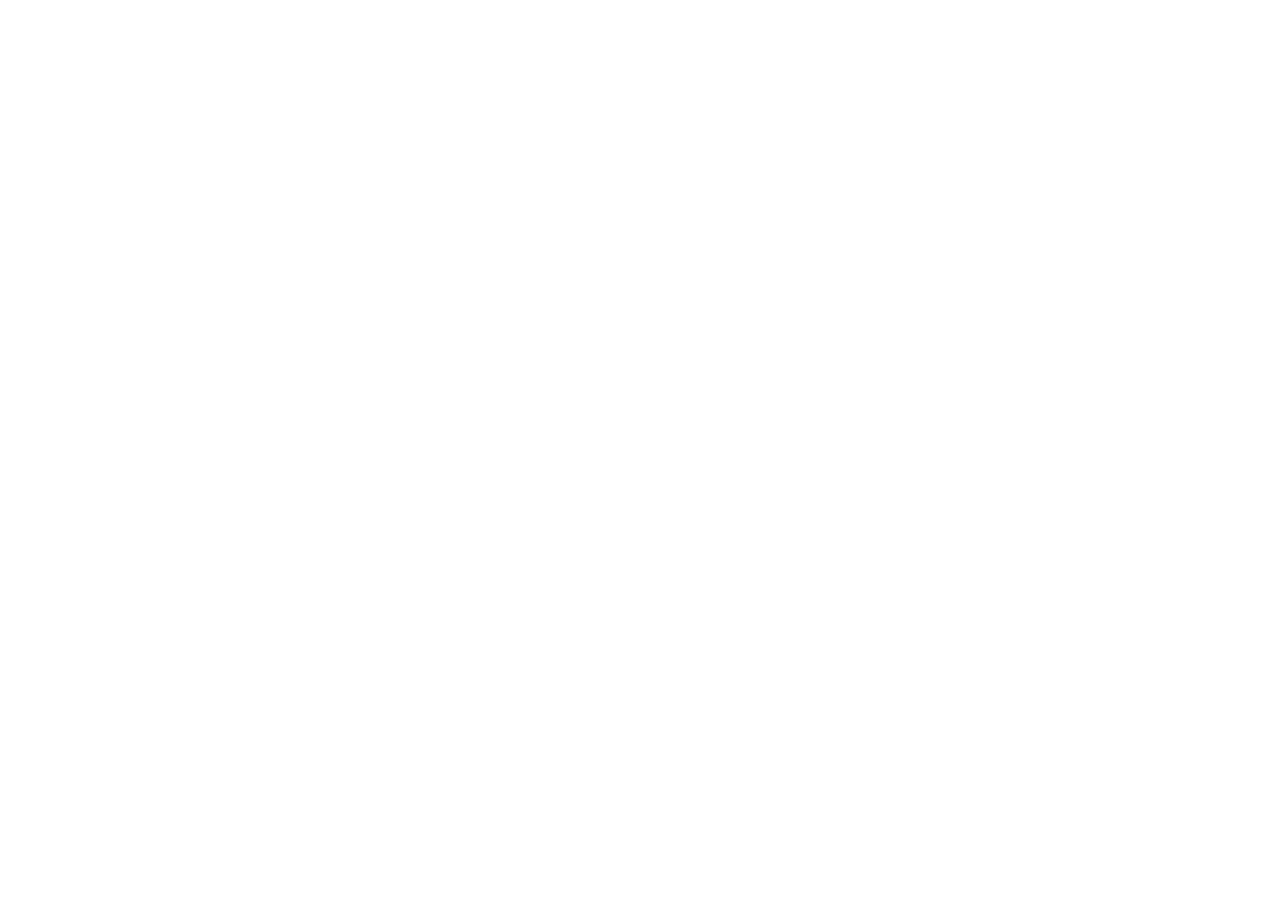
==== index.html @ a17ce06e "." ====
<!DOCTYPE html>
<html lang="en">
<head>
	<meta charset="UTF-8">
	<link rel="stylesheet" href="/css/bootstrap.min.css">
	<link rel="stylesheet" href="/css/style.css">
	<meta name="viewport" content="width=device-width, initial-scale=1" />
	<title>FP Admin Panel</title>
</head>
<body>
	<div id="header">
		<div id="nav-bar">
			
		</div>
		<div id="panel-nav">
			
		</div>
	</div>
	<div id="content">
		<div id="main" class="container">
			<div class="wrapper row">
				
			</div>
		</div>
	</div>
	<script src="/scripts/jquery.js"></script>
	<script src="/scripts/main.js"></script>
</body>
</html>
---- css/style.css ----
/*! normalize.css v3.0.2 | MIT License | git.io/normalize */

/**
 * 1. Set default font family to sans-serif.
 * 2. Prevent iOS text size adjust after orientation change, without disabling
 *    user zoom.
 */

html {
  font-family: sans-serif; /* 1 */
  -ms-text-size-adjust: 100%; /* 2 */
  -webkit-text-size-adjust: 100%; /* 2 */
}

/**
 * Remove default margin.
 */

body {
  margin: 0;
}

/* HTML5 display definitions
   ========================================================================== */

/**
 * Correct `block` display not defined for any HTML5 element in IE 8/9.
 * Correct `block` display not defined for `details` or `summary` in IE 10/11
 * and Firefox.
 * Correct `block` display not defined for `main` in IE 11.
 */

article,
aside,
details,
figcaption,
figure,
footer,
header,
hgroup,
main,
menu,
nav,
section,
summary {
  display: block;
}

/**
 * 1. Correct `inline-block` display not defined in IE 8/9.
 * 2. Normalize vertical alignment of `progress` in Chrome, Firefox, and Opera.
 */

audio,
canvas,
progress,
video {
  display: inline-block; /* 1 */
  vertical-align: baseline; /* 2 */
}

/**
 * Prevent modern browsers from displaying `audio` without controls.
 * Remove excess height in iOS 5 devices.
 */

audio:not([controls]) {
  display: none;
  height: 0;
}

/**
 * Address `[hidden]` styling not present in IE 8/9/10.
 * Hide the `template` element in IE 8/9/11, Safari, and Firefox < 22.
 */

[hidden],
template {
  display: none;
}

/* Links
   ========================================================================== */

/**
 * Remove the gray background color from active links in IE 10.
 */

a {
  background-color: transparent;
}

/**
 * Improve readability when focused and also mouse hovered in all browsers.
 */

a:active,
a:hover {
  outline: 0;
}

/* Text-level semantics
   ========================================================================== */

/**
 * Address styling not present in IE 8/9/10/11, Safari, and Chrome.
 */

abbr[title] {
  border-bottom: 1px dotted;
}

/**
 * Address style set to `bolder` in Firefox 4+, Safari, and Chrome.
 */

b,
strong {
  font-weight: bold;
}

/**
 * Address styling not present in Safari and Chrome.
 */

dfn {
  font-style: italic;
}

/**
 * Address variable `h1` font-size and margin within `section` and `article`
 * contexts in Firefox 4+, Safari, and Chrome.
 */

h1 {
  font-size: 2em;
  margin: 0.67em 0;
}

/**
 * Address styling not present in IE 8/9.
 */

mark {
  background: #ff0;
  color: #000;
}

/**
 * Address inconsistent and variable font size in all browsers.
 */

small {
  font-size: 80%;
}

/**
 * Prevent `sub` and `sup` affecting `line-height` in all browsers.
 */

sub,
sup {
  font-size: 75%;
  line-height: 0;
  position: relative;
  vertical-align: baseline;
}

sup {
  top: -0.5em;
}

sub {
  bottom: -0.25em;
}

/* Embedded content
   ========================================================================== */

/**
 * Remove border when inside `a` element in IE 8/9/10.
 */

img {
  border: 0;
}

/**
 * Correct overflow not hidden in IE 9/10/11.
 */

svg:not(:root) {
  overflow: hidden;
}

/* Grouping content
   ========================================================================== */

/**
 * Address margin not present in IE 8/9 and Safari.
 */

figure {
  margin: 1em 40px;
}

/**
 * Address differences between Firefox and other browsers.
 */

hr {
  -moz-box-sizing: content-box;
  box-sizing: content-box;
  height: 0;
}

/**
 * Contain overflow in all browsers.
 */

pre {
  overflow: auto;
}

/**
 * Address odd `em`-unit font size rendering in all browsers.
 */

code,
kbd,
pre,
samp {
  font-family: monospace, monospace;
  font-size: 1em;
}

/* Forms
   ========================================================================== */

/**
 * Known limitation: by default, Chrome and Safari on OS X allow very limited
 * styling of `select`, unless a `border` property is set.
 */

/**
 * 1. Correct color not being inherited.
 *    Known issue: affects color of disabled elements.
 * 2. Correct font properties not being inherited.
 * 3. Address margins set differently in Firefox 4+, Safari, and Chrome.
 */

button,
input,
optgroup,
select,
textarea {
  color: inherit; /* 1 */
  font: inherit; /* 2 */
  margin: 0; /* 3 */
}

/**
 * Address `overflow` set to `hidden` in IE 8/9/10/11.
 */

button {
  overflow: visible;
}

/**
 * Address inconsistent `text-transform` inheritance for `button` and `select`.
 * All other form control elements do not inherit `text-transform` values.
 * Correct `button` style inheritance in Firefox, IE 8/9/10/11, and Opera.
 * Correct `select` style inheritance in Firefox.
 */

button,
select {
  text-transform: none;
}

/**
 * 1. Avoid the WebKit bug in Android 4.0.* where (2) destroys native `audio`
 *    and `video` controls.
 * 2. Correct inability to style clickable `input` types in iOS.
 * 3. Improve usability and consistency of cursor style between image-type
 *    `input` and others.
 */

button,
html input[type="button"], /* 1 */
input[type="reset"],
input[type="submit"] {
  -webkit-appearance: button; /* 2 */
  cursor: pointer; /* 3 */
}

/**
 * Re-set default cursor for disabled elements.
 */

button[disabled],
html input[disabled] {
  cursor: default;
}

/**
 * Remove inner padding and border in Firefox 4+.
 */

button::-moz-focus-inner,
input::-moz-focus-inner {
  border: 0;
  padding: 0;
}

/**
 * Address Firefox 4+ setting `line-height` on `input` using `!important` in
 * the UA stylesheet.
 */

input {
  line-height: normal;
}

/**
 * It's recommended that you don't attempt to style these elements.
 * Firefox's implementation doesn't respect box-sizing, padding, or width.
 *
 * 1. Address box sizing set to `content-box` in IE 8/9/10.
 * 2. Remove excess padding in IE 8/9/10.
 */

input[type="checkbox"],
input[type="radio"] {
  box-sizing: border-box; /* 1 */
  padding: 0; /* 2 */
}

/**
 * Fix the cursor style for Chrome's increment/decrement buttons. For certain
 * `font-size` values of the `input`, it causes the cursor style of the
 * decrement button to change from `default` to `text`.
 */

input[type="number"]::-webkit-inner-spin-button,
input[type="number"]::-webkit-outer-spin-button {
  height: auto;
}

/**
 * 1. Address `appearance` set to `searchfield` in Safari and Chrome.
 * 2. Address `box-sizing` set to `border-box` in Safari and Chrome
 *    (include `-moz` to future-proof).
 */

input[type="search"] {
  -webkit-appearance: textfield; /* 1 */
  -moz-box-sizing: content-box;
  -webkit-box-sizing: content-box; /* 2 */
  box-sizing: content-box;
}

/**
 * Remove inner padding and search cancel button in Safari and Chrome on OS X.
 * Safari (but not Chrome) clips the cancel button when the search input has
 * padding (and `textfield` appearance).
 */

input[type="search"]::-webkit-search-cancel-button,
input[type="search"]::-webkit-search-decoration {
  -webkit-appearance: none;
}

/**
 * Define consistent border, margin, and padding.
 */

fieldset {
  border: 1px solid #c0c0c0;
  margin: 0 2px;
  padding: 0.35em 0.625em 0.75em;
}

/**
 * 1. Correct `color` not being inherited in IE 8/9/10/11.
 * 2. Remove padding so people aren't caught out if they zero out fieldsets.
 */

legend {
  border: 0; /* 1 */
  padding: 0; /* 2 */
}

/**
 * Remove default vertical scrollbar in IE 8/9/10/11.
 */

textarea {
  overflow: auto;
}

/**
 * Don't inherit the `font-weight` (applied by a rule above).
 * NOTE: the default cannot safely be changed in Chrome and Safari on OS X.
 */

optgroup {
  font-weight: bold;
}

/* Tables
   ========================================================================== */

/**
 * Remove most spacing between table cells.
 */

table {
  border-collapse: collapse;
  border-spacing: 0;
}

td,
th {
  padding: 0;
}
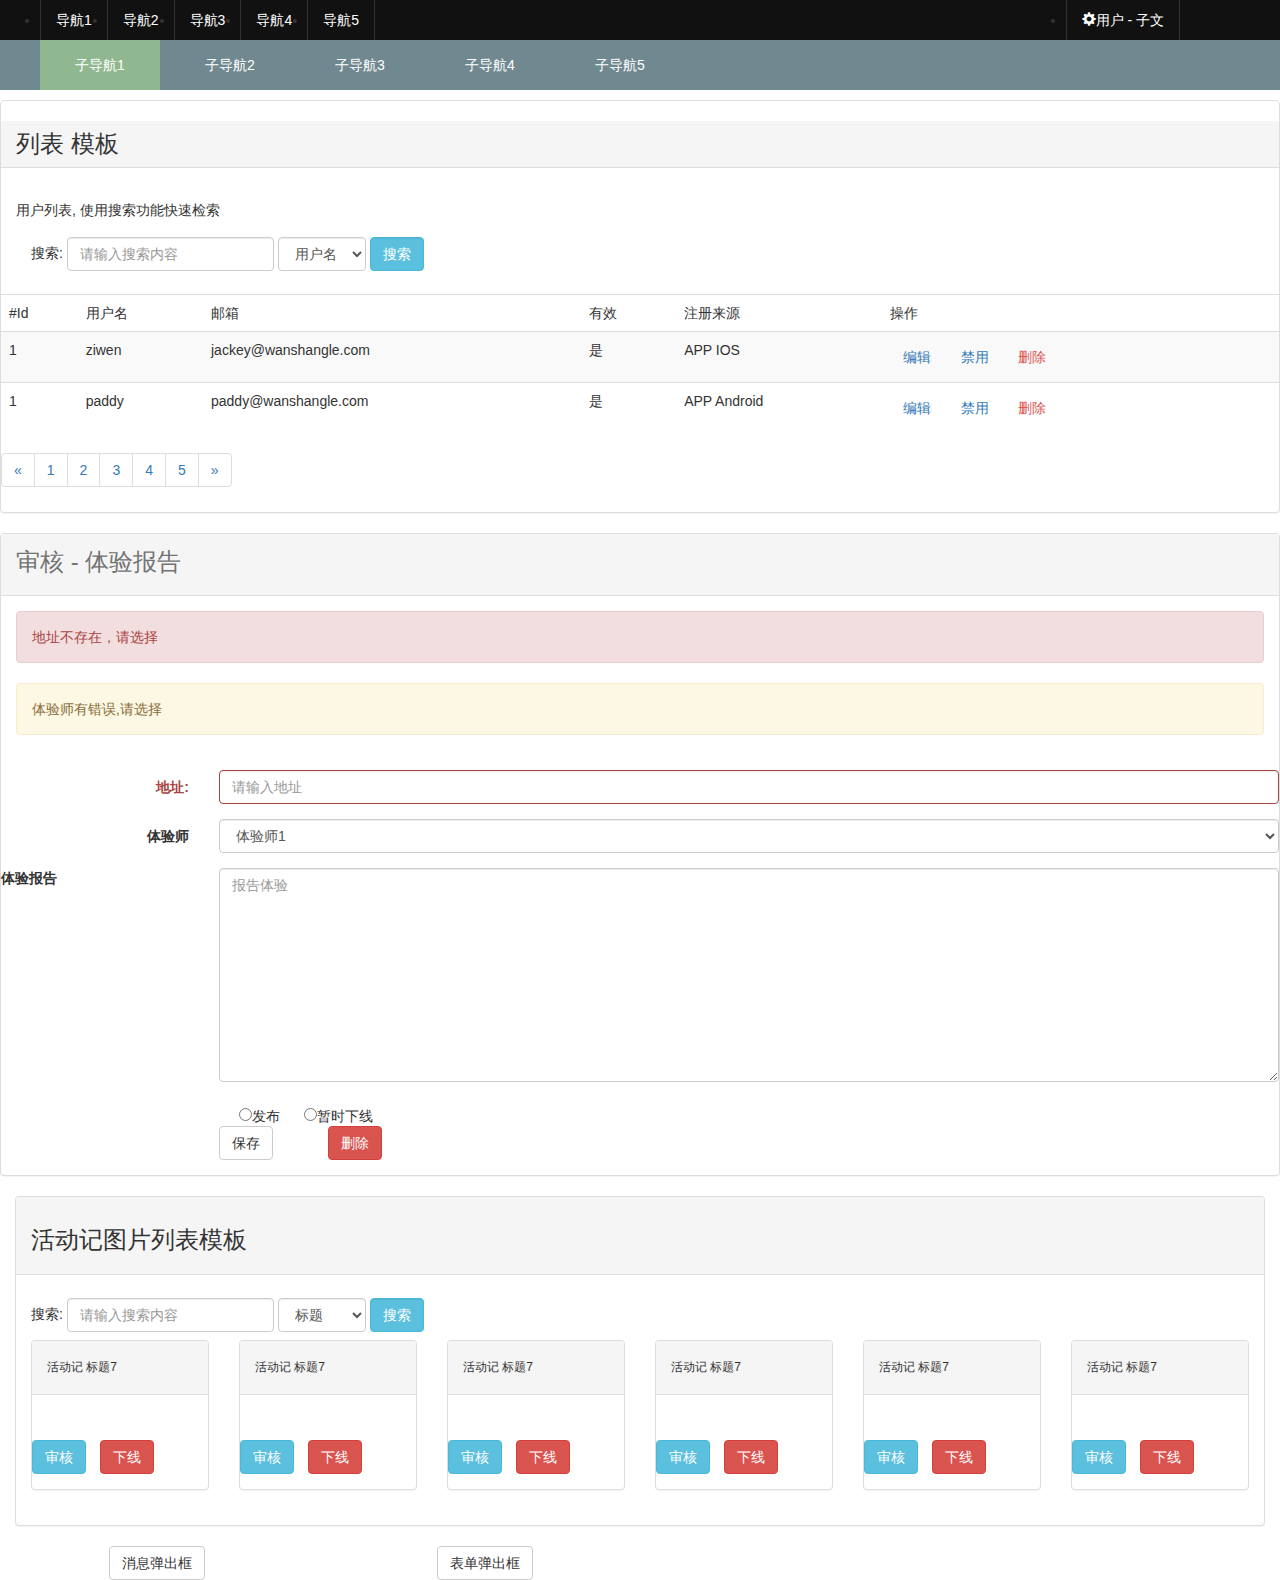
==== commit 76b65fba: "增加bootstrap / js /css" ====
--- a/index.html
+++ b/index.html
@@ -2,28 +2,313 @@
 <html lang="en">
 <head>
 	<meta charset="UTF-8">
-	<link rel="stylesheet" href="/css/bootstrap.min.css">
-	<link rel="stylesheet" href="/css/style.css">
+	<link rel="stylesheet" href="./css/bootstrap.min.css">
+	<link rel="stylesheet" href="./css/style.css">
 	<meta name="viewport" content="width=device-width, initial-scale=1" />
 	<title>FP Admin Panel</title>
 </head>
 <body>
 	<div id="header">
-		<div id="nav-bar">
-			
-		</div>
-		<div id="panel-nav">
-			
-		</div>
+		<nav class="nav-bar" >
+			<div class="wrapper">
+                <ul class="clearfix">
+                    <li ><a href="">导航1</a></li>
+                    <li class="active"><a href="">导航2</a></li>
+                    <li><a href="">导航3</a></li>
+                    <li><a href="">导航4</a></li>
+                    <li><a href="">导航5</a></li>
+                </ul>
+                <ul class="clearfix user-nav ">
+                    <li><a href=""><span class="glyphicon glyphicon-cog"></span>用户 - 子文</a></li>
+                </ul>
+            </div>
+		</nav>
 	</div>
+    <div id="header-panel">
+        <div class="wrapper">
+            <ul class="panel-nav clearfix">
+                <li class="active"><a href="" class="fc-1">子导航1</a></li>
+                <li><a href="" class="fc-2">子导航2</a></li>
+                <li><a href="" class="fc-3">子导航3</a></li>
+                <li><a href="" class="fc-4">子导航4</a></li>
+                <li><a href="" class="fc-5">子导航5</a></li>
+            </ul>
+        </div>
+    </div>
 	<div id="content">
-		<div id="main" class="container">
+		<div id="main" class="container-fluid">
 			<div class="wrapper row">
-				
+                <!-- 列表模板 -->
+                <div class="table panel panel-default">
+                    <h3 class="panel-heading">列表 模板</h3>
+                    <div class="panel-body">
+                        <h5>用户列表, 使用搜索功能快速检索</h5>
+                        <form class="navbar-form navbar-left">
+                            <div class="form-group">
+                                <span>搜索:</span>
+                                <input class="form-control" type="text" placeholder="请输入搜索内容"/>
+                            </div>
+                            <select class="form-control">
+                                <option value="1">用户名</option>
+                                <option value="2">邮箱</option>
+                            </select>
+                            <div class="form-group"><button class="form-control btn btn-info" type="button">搜索</button></div>
+                        </form>
+                    </div>
+                    <table class="table table-striped">
+                        <thead>
+                            <tr>
+                                <td>#Id</td>
+                                <td>用户名</td>
+                                <td>邮箱</td>
+                                <td>有效</td>
+                                <td>注册来源</td>
+                                <td>操作</td>
+                            </tr>
+                        </thead>
+                        <tbody>
+                            <tr>
+                                <td>1</td>
+                                <td>ziwen</td>
+                                <td>jackey@wanshangle.com</td>
+                                <td>是</td>
+                                <td>APP IOS</td>
+                                <td>
+                                    <a class="btn" href="">编辑</a>
+                                    <a class="btn" href="">禁用</a>
+                                    <a class="btn btn-danger" href="">删除</a>
+                                </td>
+                            </tr>
+                            <tr>
+                                <td>1</td>
+                                <td>paddy</td>
+                                <td>paddy@wanshangle.com</td>
+                                <td>是</td>
+                                <td>APP Android</td>
+                                <td>
+                                    <a class="btn" href="">编辑</a>
+                                    <a class="btn" href="">禁用</a>
+                                    <a class="btn btn-danger" href="">删除</a>
+                                </td>
+                            </tr>
+                        </tbody>
+                    </table>
+                    <nav>
+                        <ul class="pagination">
+                            <li>
+                                <a href="#" aria-label="Previous">
+                                    <span aria-hidden="true">&laquo;</span>
+                                </a>
+                            </li>
+                            <li><a href="#">1</a></li>
+                            <li><a href="#">2</a></li>
+                            <li><a href="#">3</a></li>
+                            <li><a href="#">4</a></li>
+                            <li><a href="#">5</a></li>
+                            <li>
+                                <a href="#" aria-label="Next">
+                                    <span aria-hidden="true">&raquo;</span>
+                                </a>
+                            </li>
+                        </ul>
+                    </nav>
+                </div>
+                <!-- 列表模板结束 -->
+
+                <!-- 表单模板 -->
+                <div class="panel panel-default">
+                    <div class="panel-heading">
+                        <h3 class="help-block">审核 - 体验报告</h3>
+                    </div>
+                    <div class="panel-body">
+                        <div class="alert alert-danger">地址不存在，请选择</div>
+                        <div class="alert alert-warning">体验师有错误,请选择</div>
+                    </div>
+                    <form class="form-horizontal form">
+                        <div class="form-group has-error">
+                            <label class="col-xs-2 control-label">地址:</label>
+                            <div class="col-xs-10">
+                                <input class="form-control" type="text" placeholder="请输入地址"/>
+                            </div>
+                        </div>
+                        <div class="form-group">
+                            <label class="col-xs-2 control-label">体验师</label>
+                            <div class="col-xs-10">
+                                <select class="form-control">
+                                    <option value="1">体验师1</option>
+                                    <option value="2">体验师2</option>
+                                    <option value="3">体验师3</option>
+                                    <option value="4">体验师4</option>
+                                </select>
+                            </div>
+                        </div>
+                        <div class="form-group">
+                            <label class="col-xs-2 control-lable" for="">体验报告</label>
+                            <div class="col-xs-10">
+                                <textarea class="form-control" name="" id="" cols="30" rows="10" placeholder="报告体验"></textarea>
+                            </div>
+                        </div>
+
+                        <div class="form-group checkbox">
+                            <div class="col-xs-offset-2 col-xs-10">
+                                <label for="">
+                                    <input type="radio" name="status"/>发布
+                                </label>
+                                <label for="">
+                                    <input type="radio" name="status"/>暂时下线
+                                </label>
+                            </div>
+                        </div>
+
+                        <div class="form-group">
+                            <div class="col-xs-1 col-xs-offset-2">
+                                <button class="btn btn-default" type="button">保存</button>
+                            </div>
+                            <div class="col-xs-1">
+                                <div class="btn btn-danger" type="button">删除</div>
+                            </div>
+                        </div>
+                    </form>
+                </div>
+                <!-- 表单模板结束 -->
+
+                <!-- 图片列表 -->
+                    <div class="grid container-fluid">
+                        <div class="panel panel-default">
+                            <div class="panel-heading"><h3>活动记图片列表模板</h3></div>
+                            <div class="panel-body">
+                                <div class="row">
+                                    <form class="navbar-form navbar-left">
+                                        <div class="form-group">
+                                            <span>搜索:</span>
+                                            <input class="form-control" type="text" placeholder="请输入搜索内容"/>
+                                        </div>
+                                        <select class="form-control">
+                                            <option value="1">标题</option>
+                                            <option value="2">用户名</option>
+                                        </select>
+                                        <div class="form-group"><button class="form-control btn btn-info" type="button">搜索</button></div>
+                                    </form>
+                                </div>
+                                <div class="row">
+                                    <div class="col-xs-2">
+                                        <div class="panel panel-default">
+                                            <div class="panel-heading">
+                                                <h6>活动记 标题7</h6>
+
+                                            </div>
+                                            <div class="panel-body">
+                                                <div class="row">
+                                                    <img class="img" src="http://cdn.test.wevent.cn/upload/2015/05/21/18/1432203494.3551_620_0.jpg?v=0_0_1" alt=""/>
+                                                </div>
+                                                <div class="row btn-group-margin">
+                                                    <button class="btn btn-info">审核</button>
+                                                    <button class="btn btn-danger btn-right">下线</button>
+                                                </div>
+                                            </div>
+                                        </div>
+                                    </div>
+                                    <div class="col-xs-2">
+                                        <div class="panel panel-default">
+                                            <div class="panel-heading">
+                                                <h6>活动记 标题7</h6>
+                                            </div>
+                                            <div class="panel-body">
+                                                <div class="row">
+                                                    <img class="img" src="http://cdn.test.wevent.cn/upload/2015/05/21/18/1432203494.3551_620_0.jpg?v=0_0_1" alt=""/>
+                                                </div>
+                                                <div class="row btn-group-margin">
+                                                    <button class="btn btn-info">审核</button>
+                                                    <button class="btn btn-danger btn-right">下线</button>
+                                                </div>
+                                            </div>
+                                        </div>
+                                    </div>
+                                    <div class="col-xs-2">
+                                        <div class="panel panel-default">
+                                            <div class="panel-heading">
+                                                <h6>活动记 标题7</h6>
+                                            </div>
+                                            <div class="panel-body">
+                                                <div class="row">
+                                                    <img class="img" src="http://cdn.test.wevent.cn/upload/2015/05/21/18/1432203494.3551_620_0.jpg?v=0_0_1" alt=""/>
+                                                </div>
+                                                <div class="row btn-group-margin">
+                                                    <button class="btn btn-info">审核</button>
+                                                    <button class="btn btn-danger btn-right">下线</button>
+                                                </div>
+                                            </div>
+                                        </div>
+                                    </div>
+                                    <div class="col-xs-2">
+                                        <div class="panel panel-default">
+                                            <div class="panel-heading">
+                                                <h6>活动记 标题7</h6>
+                                            </div>
+                                            <div class="panel-body">
+                                                <div class="row">
+                                                    <img class="img" src="http://cdn.test.wevent.cn/upload/2015/05/21/18/1432203494.3551_620_0.jpg?v=0_0_1" alt=""/>
+                                                </div>
+                                                <div class="row btn-group-margin">
+                                                    <button class="btn btn-info">审核</button>
+                                                    <button class="btn btn-danger btn-right">下线</button>
+                                                </div>
+                                            </div>
+                                        </div>
+                                    </div>
+                                    <div class="col-xs-2">
+                                        <div class="panel panel-default">
+                                            <div class="panel-heading">
+                                                <h6>活动记 标题7</h6>
+                                            </div>
+                                            <div class="panel-body">
+                                                <div class="row">
+                                                    <img class="img" src="http://cdn.test.wevent.cn/upload/2015/05/21/18/1432203494.3551_620_0.jpg?v=0_0_1" alt=""/>
+                                                </div>
+                                                <div class="row btn-group-margin">
+                                                    <button class="btn btn-info">审核</button>
+                                                    <button class="btn btn-danger btn-right">下线</button>
+                                                </div>
+                                            </div>
+                                        </div>
+                                    </div>
+                                    <div class="col-xs-2">
+                                        <div class="panel panel-default">
+                                            <div class="panel-heading">
+                                                <h6>活动记 标题7</h6>
+                                            </div>
+                                            <div class="panel-body">
+                                                <div class="row">
+                                                    <img class="img" src="http://cdn.test.wevent.cn/upload/2015/05/21/18/1432203494.3551_620_0.jpg?v=0_0_1" alt=""/>
+                                                </div>
+                                                <div class="row btn-group-margin">
+                                                    <button class="btn btn-info">审核</button>
+                                                    <button class="btn btn-danger btn-right">下线</button>
+                                                </div>
+                                            </div>
+                                        </div>
+                                    </div>
+                                </div>
+                            </div>
+                        </div>
+                    </div>
+                <!-- 图片列表结束-->
+
+                <!-- JAVASCRIPT 功能组件 -->
+
+                <div class="row">
+                    <div class="col-xs-2 col-xs-offset-1">
+                        <button class="btn btn-default message-alert">消息弹出框</button>
+                    </div>
+                    <div class="col-xs-2 col-xs-offset-1">
+                        <button class="btn btn-default form-alert">表单弹出框</button>
+                    </div>
+                </div>
+                <!-- JAVASCRIPT 功能组件结束-->
 			</div>
 		</div>
 	</div>
-	<script src="/scripts/jquery.js"></script>
-	<script src="/scripts/main.js"></script>
+	<script src="./scripts/jquery.js"></script>
+	<script src="./scripts/main.js"></script>
 </body>
 </html>--- a/css/style.css
+++ b/css/style.css
@@ -424,4 +424,141 @@
 td,
 th {
   padding: 0;
-}+}
+
+/**
+ * End Normal.css
+ */
+
+/**
+ * Start custom stylesheet
+ */
+
+.nav-bar {
+    background-color: #111;
+    position: relative;
+}
+
+.nav-bar li {
+    float: left;
+    padding: 10px 15px;
+    border-right: 1px solid #333;
+}
+
+
+.nav-bar li:first-child {
+    border-left: 1px solid #333;
+}
+
+.nav-bar li a {
+    color: #fff;
+}
+
+.nav-bar li a:hover {
+    color:#ccc;
+    text-transform: uppercase;
+    text-decoration: none;
+}
+
+.user-nav {
+    position: absolute;
+    top: 0px;
+    right: 100px;
+}
+
+.panel-nav, .panel-nav li {
+    list-style-type: none;
+}
+
+.panel-nav {
+    background-color: #708890;
+    margin-top: -10px;
+}
+
+.panel-nav li {
+    width: 120px;
+    float: left;
+    text-align: center;
+    padding: 15px 0px;
+    margin-right: 10px;
+}
+
+.panel-nav li.active {
+    background-color: #90B890;
+}
+
+.panel-nav li a {
+    color: #fff;
+    text-decoration: none;
+}
+
+.panel-nav li a:hover {
+    color:#000;
+}
+
+html {
+    min-height: 100%;
+    background-color: #F0FFF0;
+}
+
+a.btn-danger {
+    color:#d9534f;
+    background-color: inherit;
+    border:none;
+}
+
+.login-form {
+}
+
+.login-form label {
+    color:#fff;
+}
+
+.login-form button {
+    width:44%;
+}
+
+.login-form button:last-child {
+    float: right;
+}
+
+html.login-page {
+    background-color: inherit;
+}
+
+html.login-page body{
+    background-color: #3498db;
+}
+
+html.login-page .panel-default {
+    background-color: inherit;
+    margin-top: 11%;
+    width: 418px;
+    margin-right: auto;
+    margin-left: auto;
+    border:none;
+}
+
+html.login-page .panel-default>.panel-heading {
+    background-color: inherit;
+    color: #fff;
+    border: none;
+    text-align: center;
+}
+
+img.img {
+    width:100%;
+}
+
+.btn-group-margin {
+    margin-top: 10px;
+}
+
+.btn-group-margin .btn{
+    margin-left:10px;
+}
+
+.btn-group-margin .btn:first-child {
+    margin-left: 0px;
+}
+
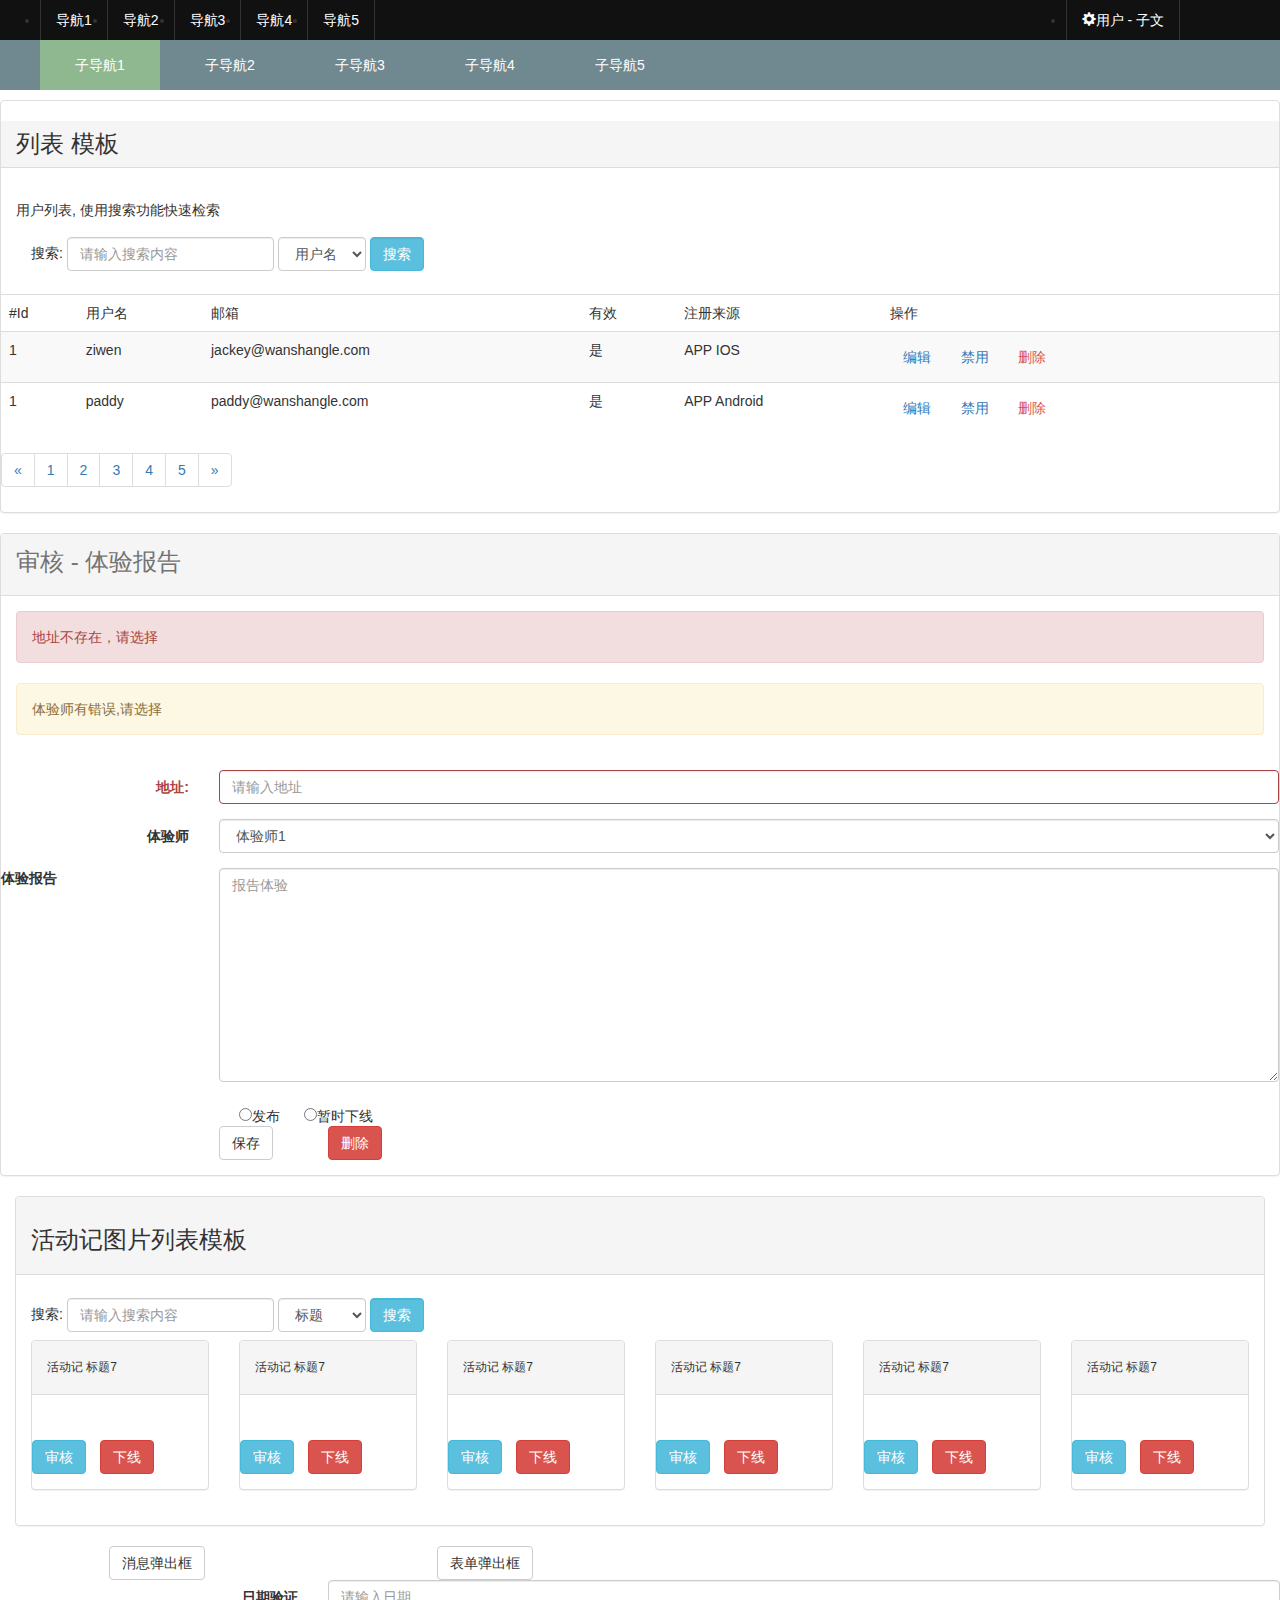
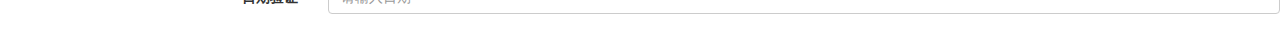
==== commit 6aa95683: "加入JS支持" ====
--- a/index.html
+++ b/index.html
@@ -26,12 +26,26 @@
 	</div>
     <div id="header-panel">
         <div class="wrapper">
-            <ul class="panel-nav clearfix">
+            <ul class="panel-nav panel-nav-1 clearfix">
                 <li class="active"><a href="" class="fc-1">子导航1</a></li>
                 <li><a href="" class="fc-2">子导航2</a></li>
                 <li><a href="" class="fc-3">子导航3</a></li>
                 <li><a href="" class="fc-4">子导航4</a></li>
                 <li><a href="" class="fc-5">子导航5</a></li>
+            </ul>
+            <ul class="panel-nav panel-nav-2 clearfix" style="display: none;">
+                <li class="active"><a href="" class="fc-1">子导航2-1</a></li>
+                <li><a href="" class="fc-2">子导航2-1</a></li>
+                <li><a href="" class="fc-3">子导航2-2</a></li>
+                <li><a href="" class="fc-4">子导航2-3</a></li>
+                <li><a href="" class="fc-5">子导航2-5</a></li>
+            </ul>
+            <ul class="panel-nav panel-nav-3 clearfix" style="display: none;">
+                <li class="active"><a href="" class="fc-1">子导航3-1</a></li>
+                <li><a href="" class="fc-2">子导航3-1</a></li>
+                <li><a href="" class="fc-3">子导航3-2</a></li>
+                <li><a href="" class="fc-4">子导航3-3</a></li>
+                <li><a href="" class="fc-5">子导航3-5</a></li>
             </ul>
         </div>
     </div>
@@ -304,6 +318,15 @@
                         <button class="btn btn-default form-alert">表单弹出框</button>
                     </div>
                 </div>
+
+                <form class="form form-horizontal">
+                    <div class="form-group">
+                        <label class="col-xs-3 control-label" for="">日期验证</label>
+                        <div class="col-xs-9">
+                            <input type="text" class="form-control" placeholder="请输入日期" v-name="isDate"/>
+                        </div>
+                    </div>
+                </form>
                 <!-- JAVASCRIPT 功能组件结束-->
 			</div>
 		</div>
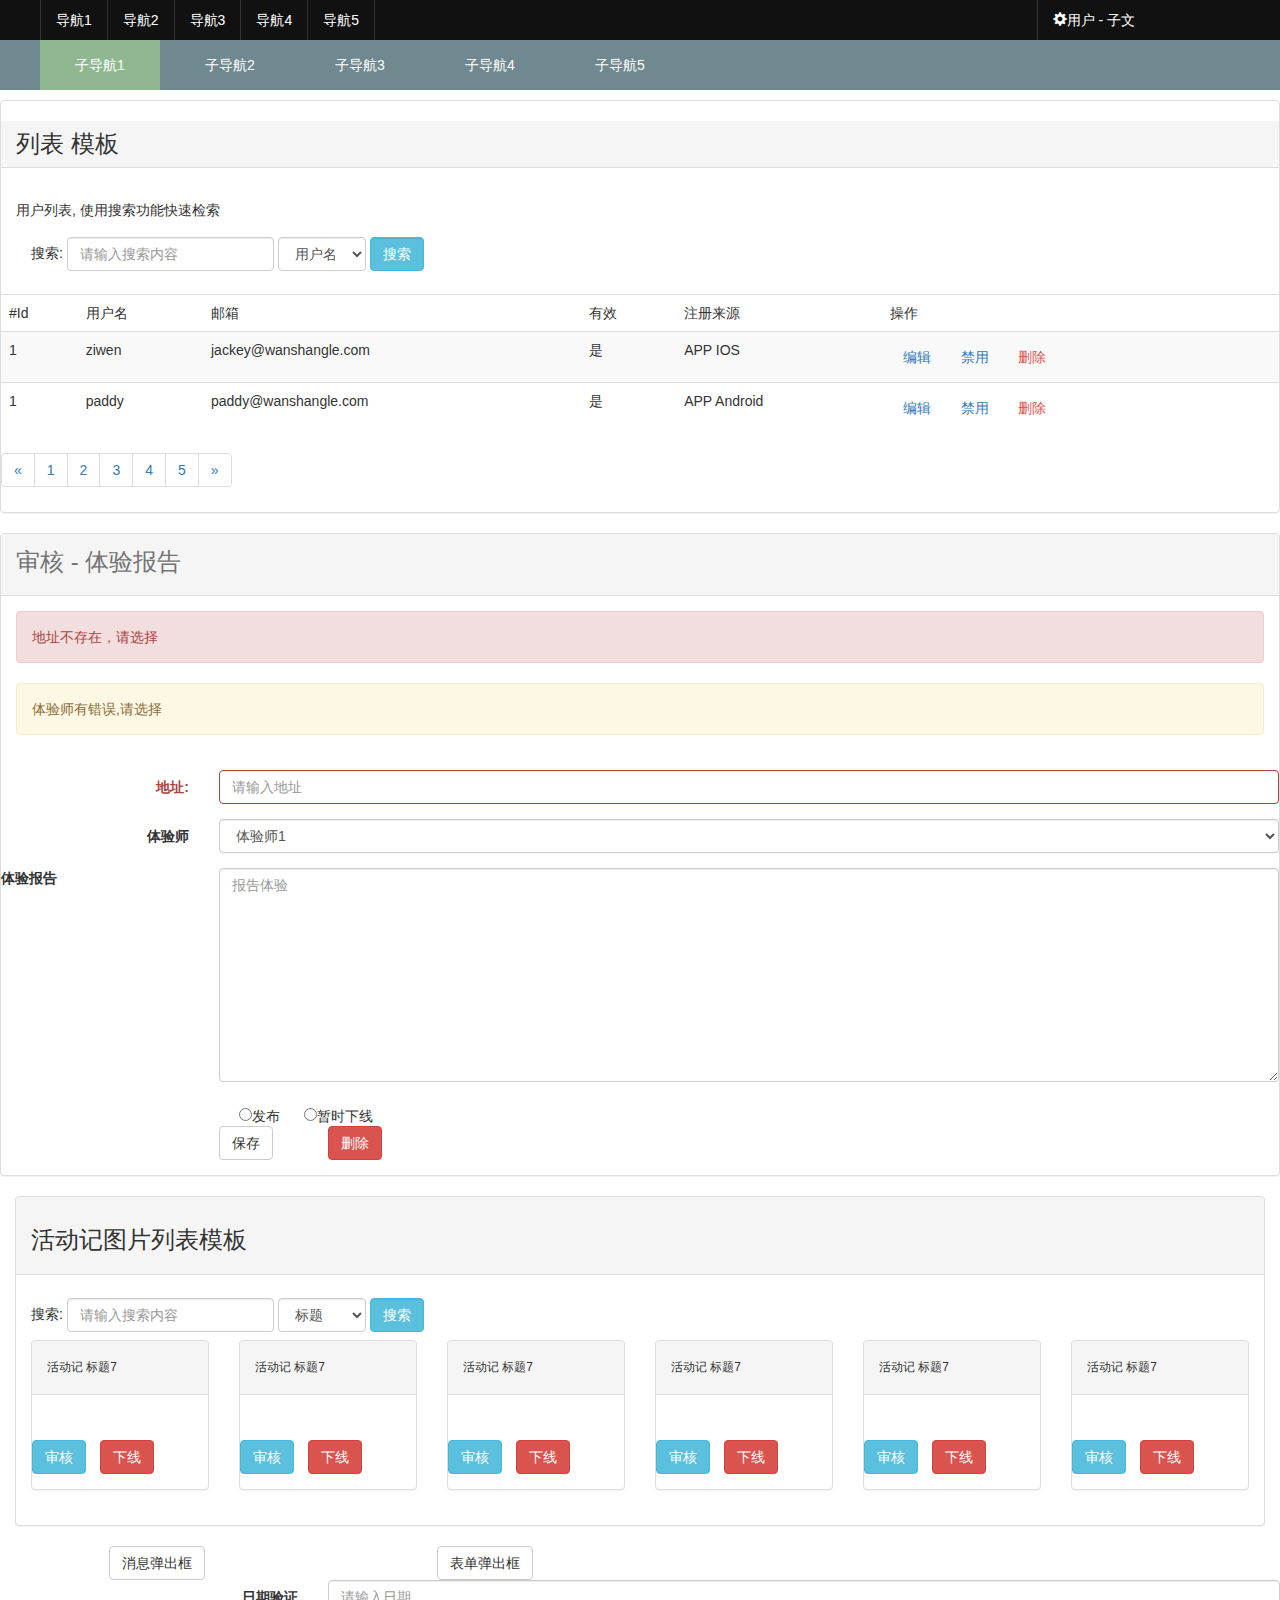
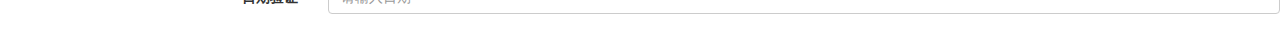
==== commit e9a60303: "加入导航JS 效果" ====
--- a/index.html
+++ b/index.html
@@ -19,7 +19,14 @@
                     <li><a href="">导航5</a></li>
                 </ul>
                 <ul class="clearfix user-nav ">
-                    <li><a href=""><span class="glyphicon glyphicon-cog"></span>用户 - 子文</a></li>
+                    <li><a href="javascript:void(0)"><span class="glyphicon glyphicon-cog"></span>用户 - 子文</a></li>
+                    <li>
+                        <ul class="user-nav-sub clearfix hideme">
+                            <li><a href="">控制面板</a></li>
+                            <li><a href="">修改密码</a></li>
+                            <li><a href="">登出</a></li>
+                        </ul>
+                    </li>
                 </ul>
             </div>
 		</nav>
--- a/css/style.css
+++ b/css/style.css
@@ -443,6 +443,7 @@
     float: left;
     padding: 10px 15px;
     border-right: 1px solid #333;
+    list-style-type: none;
 }
 
 
@@ -452,6 +453,7 @@
 
 .nav-bar li a {
     color: #fff;
+    text-decoration: inherit;
 }
 
 .nav-bar li a:hover {
@@ -464,6 +466,10 @@
     position: absolute;
     top: 0px;
     right: 100px;
+}
+
+.user-nav li {
+    border:none;
 }
 
 .panel-nav, .panel-nav li {
@@ -562,3 +568,22 @@
     margin-left: 0px;
 }
 
+.user-nav-sub {
+    position: absolute;
+    top: 39px;
+    z-index: 1111111;
+    background-color: #111;
+    padding-left: 0px;
+    left: 40px;
+    width: 146px;
+}
+
+.user-nav-sub li {
+    float: none;
+    list-style-type: none;
+    border: none !important;
+}
+
+.hideme {
+    display: none;
+}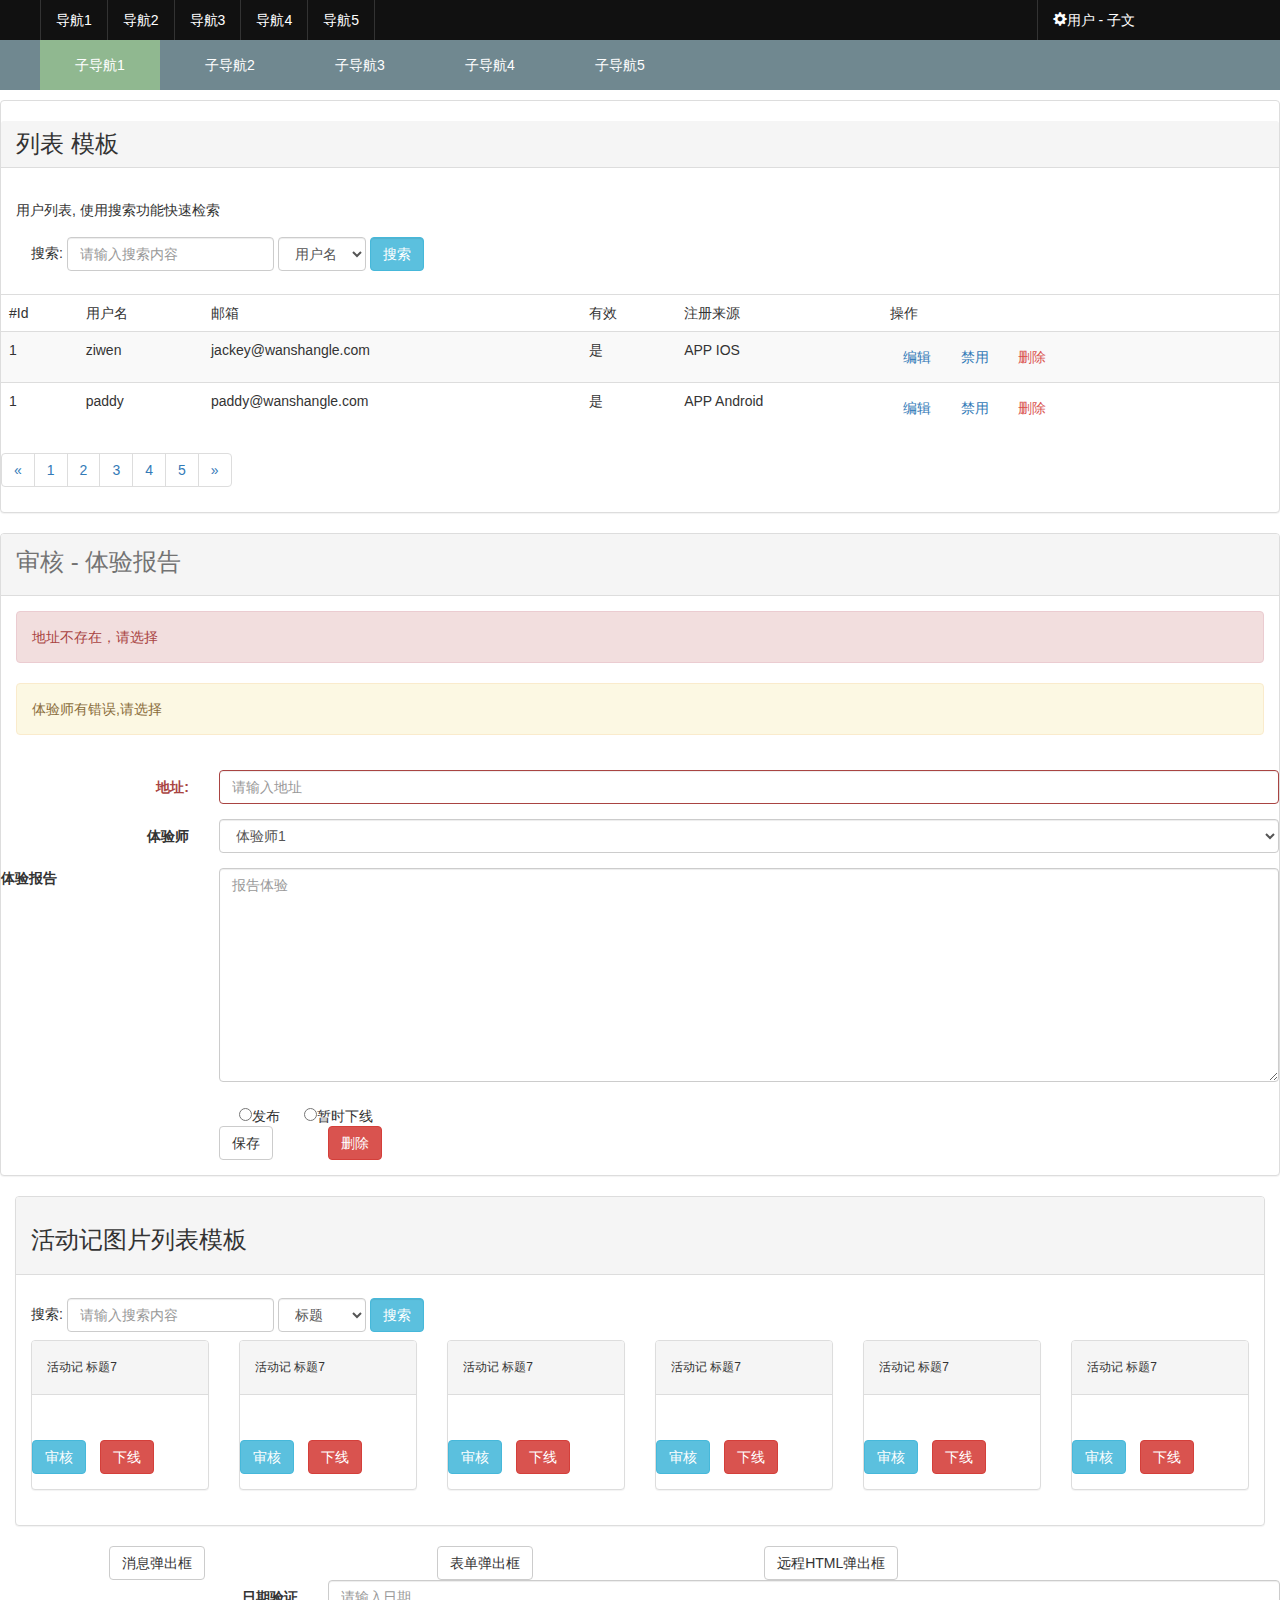
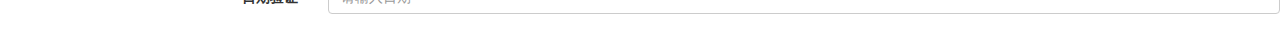
==== commit f5219b51: "FP.popup 弹出框" ====
--- a/index.html
+++ b/index.html
@@ -5,6 +5,9 @@
 	<link rel="stylesheet" href="./css/bootstrap.min.css">
 	<link rel="stylesheet" href="./css/style.css">
 	<meta name="viewport" content="width=device-width, initial-scale=1" />
+    <!--[if IE 7]>
+    <link rel="stylesheet" type="text/css" href="ie7.css">
+    <![endif]-->
 	<title>FP Admin Panel</title>
 </head>
 <body>
@@ -324,6 +327,9 @@
                     <div class="col-xs-2 col-xs-offset-1">
                         <button class="btn btn-default form-alert">表单弹出框</button>
                     </div>
+                    <div class="col-xs-2 col-xs-offset-1">
+                        <button class="btn btn-default url-alert">远程HTML弹出框</button>
+                    </div>
                 </div>
 
                 <form class="form form-horizontal">
@@ -339,6 +345,9 @@
 		</div>
 	</div>
 	<script src="./scripts/jquery.js"></script>
+    <script src="./scripts/bootstrap.js"></script>
 	<script src="./scripts/main.js"></script>
+
+
 </body>
 </html>